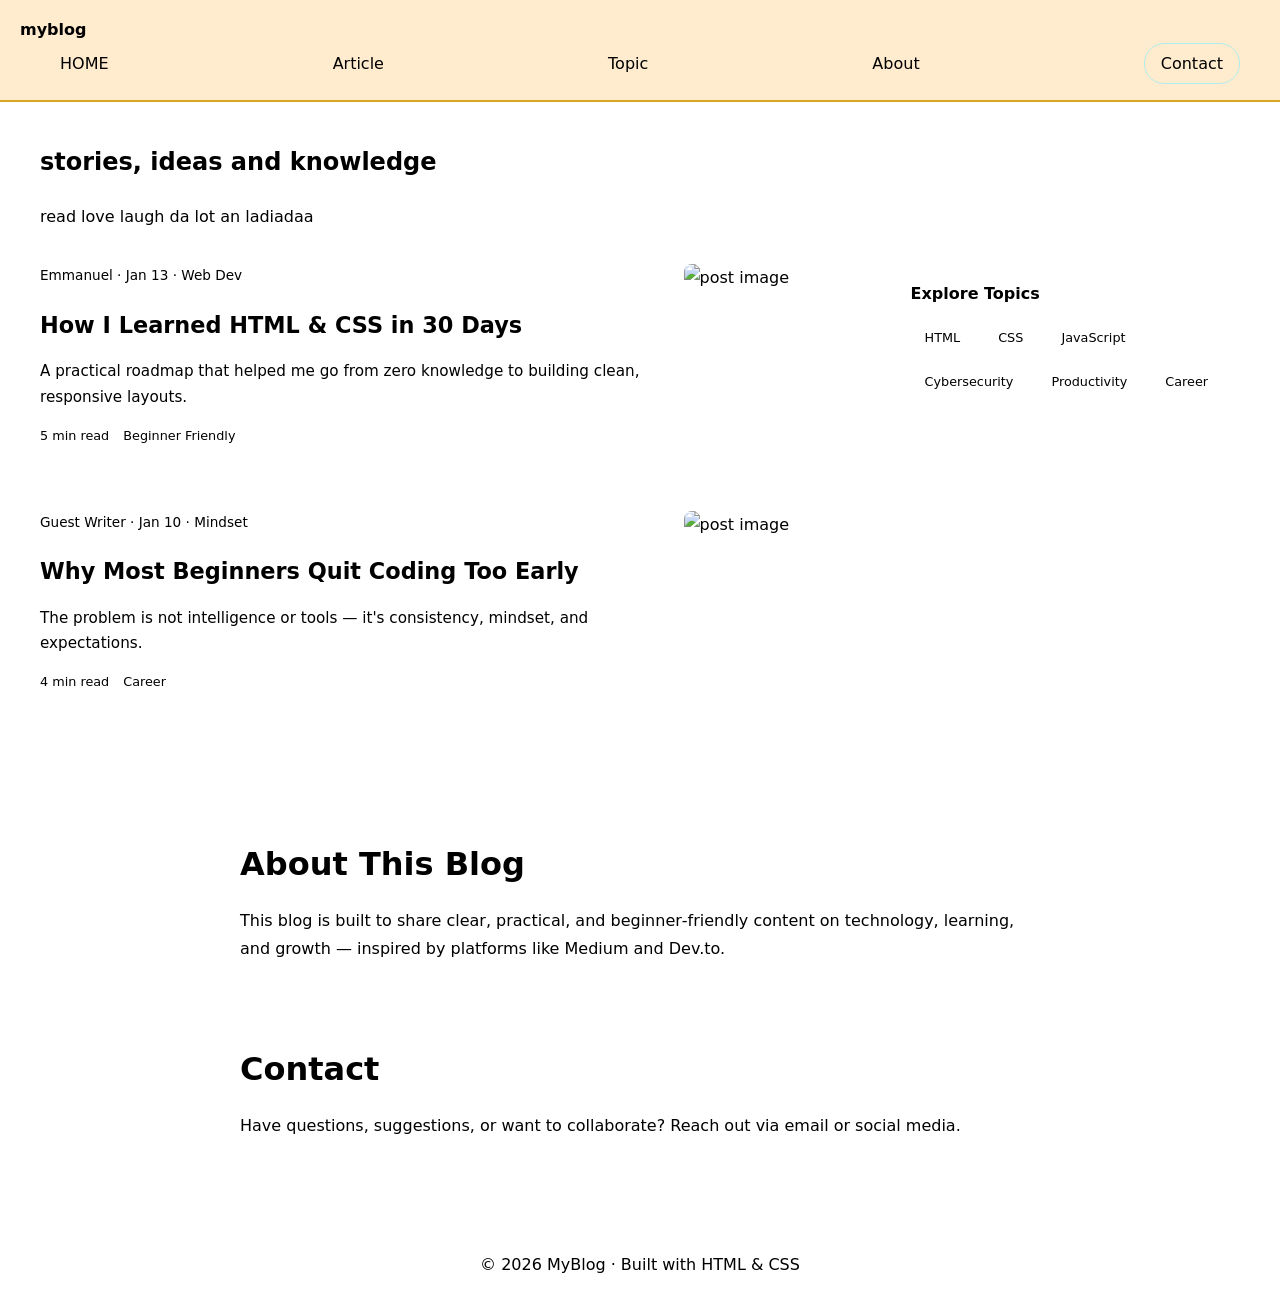
==== index.html @ 0a4ec47a "Add files via upload" ====
<!DOCTYPE html>
<html lang="en">
<head>
    <meta charset="UTF-8">
    <meta name="viewport" content="width=device-width, initial-scale=1.0">
    <title>Document</title>
    <link rel="stylesheet" href="gyj.css">
</head>
<body>
    <header>
        <div class="gat">
        <div class="lgo">myblog</div>
        <nav class="nav">
            <a href="incex.html">HOME</a>
            <a href="#articles">Article</a>
            <a href="#topics"> Topic</a>
            <a href="#about"> About</a>
            <a href="#contact" class="cnt-btn"> Contact</a>
        
        </nav>

        </div>
    </header>

    <section id="hme" class="rho">
        <h1> stories, ideas and knowledge</h1>
        <p> read love laugh da lot an ladiadaa</p>
    </section>

    <!-- Main Content -->
  <main class="container">

    <!-- Articles -->
    <section id="articles">
      <article class="post">
        <div class="post-content">
          <div class="author">Emmanuel · Jan 13 · Web Dev</div>
          <h2>How I Learned HTML & CSS in 30 Days</h2>
          <p class="excerpt">A practical roadmap that helped me go from zero knowledge to building clean, responsive layouts.</p>
          <div class="meta">
            <span>5 min read</span>
            <span>Beginner Friendly</span>
          </div>
        </div>
        <img src="https://picsum.photos/400/300?1" alt="post image">
      </article>

      <article class="post">
        <div class="post-content">
          <div class="author">Guest Writer · Jan 10 · Mindset</div>
          <h2>Why Most Beginners Quit Coding Too Early</h2>
          <p class="excerpt">The problem is not intelligence or tools — it's consistency, mindset, and expectations.</p>
          <div class="meta">
            <span>4 min read</span>
            <span>Career</span>
          </div>
        </div>
        <img src="https://picsum.photos/400/300?2" alt="post image">
      </article>
    </section>

    <!-- Sidebar -->
    <aside id="topics">
      <h3>Explore Topics</h3>
      <div class="tag-list">
        <div class="tag">HTML</div>
        <div class="tag">CSS</div>
        <div class="tag">JavaScript</div>
        <div class="tag">Cybersecurity</div>
        <div class="tag">Productivity</div>
        <div class="tag">Career</div>
      </div>
    </aside>

  </main>

  <!-- About -->
  <section id="about" class="info-section">
    <h2>About This Blog</h2>
    <p>This blog is built to share clear, practical, and beginner‑friendly content on technology, learning, and growth — inspired by platforms like Medium and Dev.to.</p>
  </section>

  <!-- Contact -->
  <section id="contact" class="info-section">
    <h2>Contact</h2>
    <p>Have questions, suggestions, or want to collaborate? Reach out via email or social media.</p>
  </section>

  <footer>
    © 2026 MyBlog · Built with HTML & CSS
  </footer>
</body>
</html>
---- gyj.css ----
body{
    font-family: system-ui, -apple-system, BlinkMacSystemFont, 'Segoe UI', Roboto, Oxygen, Ubuntu, Cantarell, 'Open Sans', 'Helvetica Neue', sans-serif;
    color: black;
    line-height: 1.7;
    margin: 0;
}
header{
    border-bottom: 2px solid goldenrod;
    padding: 16px 20px;
    position: sticky;
    top: 0;
    z-index: 10;
    background-color: blanchedalmond;
  
}


.container{
  max-width: 1200px;
  display: grid;
  grid-template-columns: 3fr 1.2fr;
  margin: 34px auto;
  gap: 47px;
  padding: 0 23px;

}

.nav{
    max-width: 1200px;
    margin: auto;
    display: flex;
    justify-content: space-between;
    align-items: center;
}
.lgo{
    font-size: 1 5rem;
    font-weight: 700;
}
.nav a{
    text-decoration: navajowhite;
    margin-left: 20px;
    color: black;
    font-size: 1rem;
    font-weight: 500;

}
.cnt-btn{
    padding: 6px 16px;
    border-radius: 20px;
    border: 1px solid paleturquoise

}

.rho{
    max-width: 1200px;
    margin: 40px auto 0;
    padding:0 24px;
}

.hero h1{
    font-size: 2.4rem;
    margin-bottom: 12px;
}
.hero p{
    color:var(-- muted);
    max-width: 600px;
}

/* Article card */
.post{
    display:flex;
    gap:24px;
    padding-bottom:32px;
    border-bottom:1px solid var(--border);
    margin-bottom:32px;
  }

  .post-content{
    flex:1;
  }

  .author{
    font-size:0.85rem;
    color:var(--muted);
    margin-bottom:6px;
  }

  .post h2{
    font-size:1.4rem;
    margin-bottom:8px;
  }

  .excerpt{
    color:var(--muted);
    font-size:0.95rem;
    margin-bottom:14px;
  }

  .meta{
    font-size:0.8rem;
    color:var(--muted);
    display:flex;
    gap:14px;
  }

  .post img{
    width:180px;
    height:120px;
    object-fit:cover;
    border-radius:8px;
  }

  /* Sidebar */
  aside{
    position:sticky;
    top:110px;
    align-self:start;
  }

  aside h3{
    font-size:1rem;
    margin-bottom:14px;
  }

  .tag-list{
    display:flex;
    flex-wrap:wrap;
    gap:10px;
  }

  .tag{
    padding:6px 14px;
    background:var(--light);
    border-radius:20px;
    font-size:0.8rem;
    cursor:pointer;
  }

  /* About & Contact */
  .info-section{
    max-width:800px;
    margin:80px auto;
    padding:0 24px;
  }

  .info-section h2{
    font-size:2rem;
    margin-bottom:12px;
  }

  .info-section p{
    color:var(--muted);
  }

  footer{
    border-top:1px solid var(--border);
    padding:32px 24px;
    text-align:center;
    color:var(--muted);
    margin-top:60px;
  }

  /* Responsive */
  @media(max-width:900px){
    .container{
      grid-template-columns:1fr;
    }

    aside{
      position:relative;
      top:0;
    }

    .post{
      flex-direction:column-reverse;
    }

    .post img{
      width:100%;
      height:200px;
    }
  }
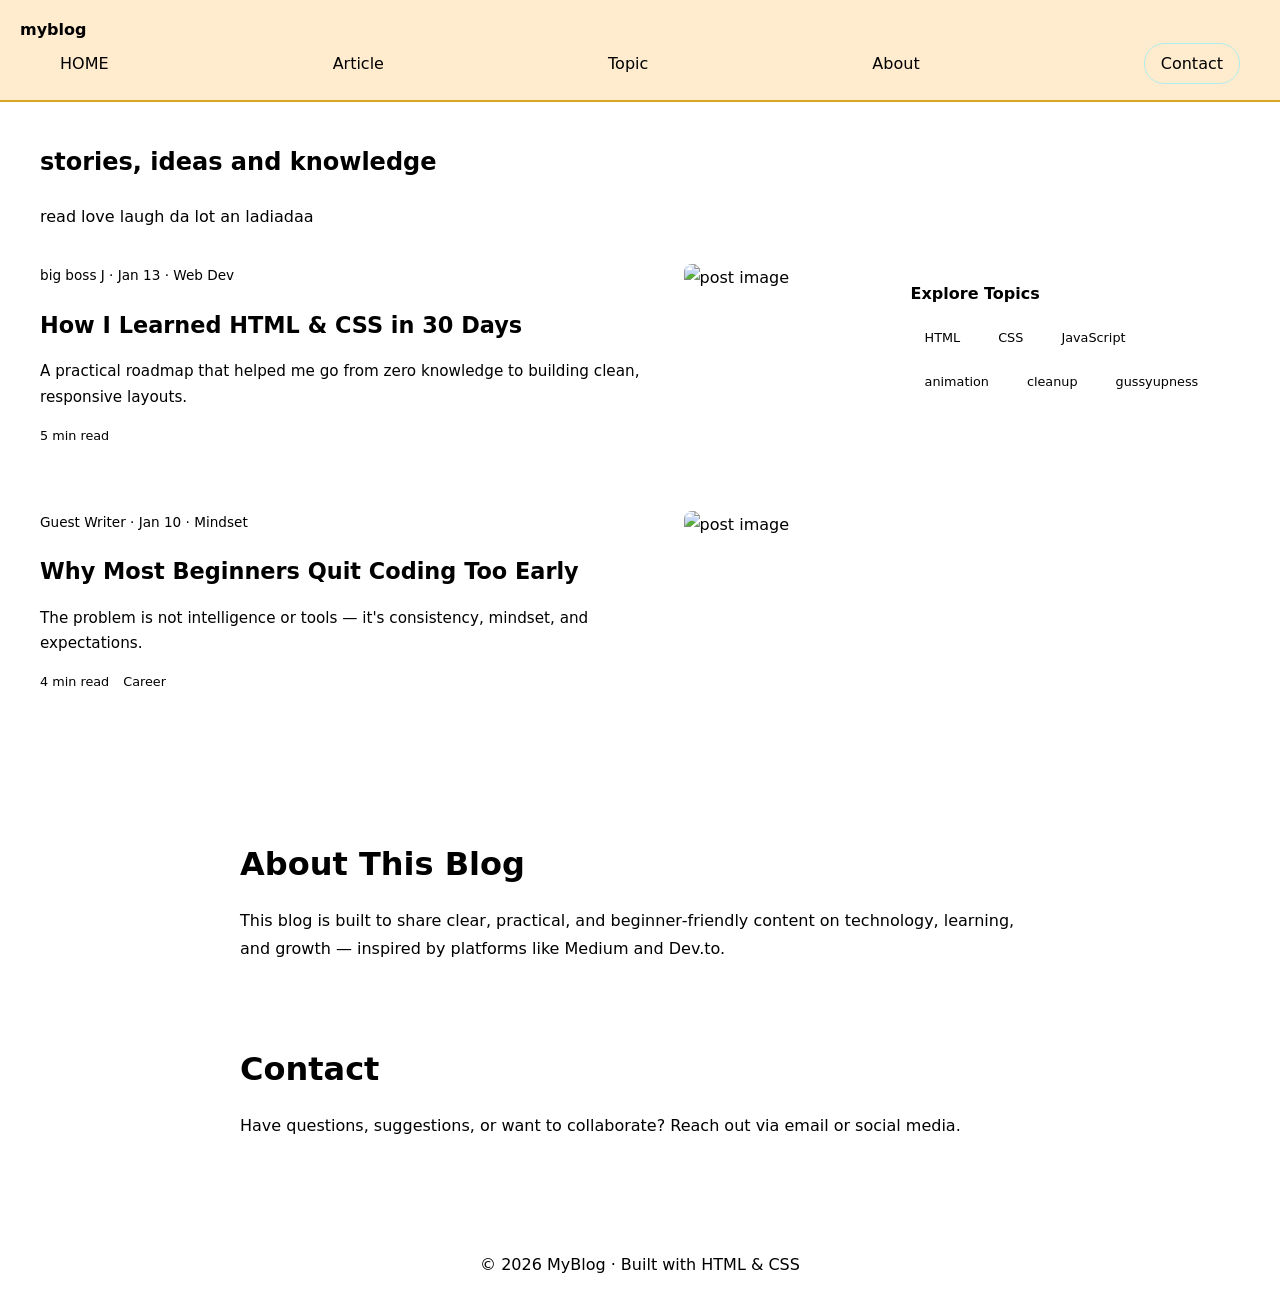
==== commit 5ff01dd8: "Update index.html" ====
--- a/index.html
+++ b/index.html
@@ -11,7 +11,7 @@
         <div class="gat">
         <div class="lgo">myblog</div>
         <nav class="nav">
-            <a href="incex.html">HOME</a>
+            <a href="index.html">HOME</a>
             <a href="#articles">Article</a>
             <a href="#topics"> Topic</a>
             <a href="#about"> About</a>
@@ -34,12 +34,11 @@
     <section id="articles">
       <article class="post">
         <div class="post-content">
-          <div class="author">Emmanuel · Jan 13 · Web Dev</div>
+          <div class="author"> big boss J · Jan 13 · Web Dev</div>
           <h2>How I Learned HTML & CSS in 30 Days</h2>
           <p class="excerpt">A practical roadmap that helped me go from zero knowledge to building clean, responsive layouts.</p>
           <div class="meta">
             <span>5 min read</span>
-            <span>Beginner Friendly</span>
           </div>
         </div>
         <img src="https://picsum.photos/400/300?1" alt="post image">
@@ -66,9 +65,9 @@
         <div class="tag">HTML</div>
         <div class="tag">CSS</div>
         <div class="tag">JavaScript</div>
-        <div class="tag">Cybersecurity</div>
-        <div class="tag">Productivity</div>
-        <div class="tag">Career</div>
+        <div class="tag">animation</div>
+        <div class="tag">cleanup</div>
+        <div class="tag">gussyupness</div>
       </div>
     </aside>
 
@@ -90,4 +89,4 @@
     © 2026 MyBlog · Built with HTML & CSS
   </footer>
 </body>
-</html>+</html>
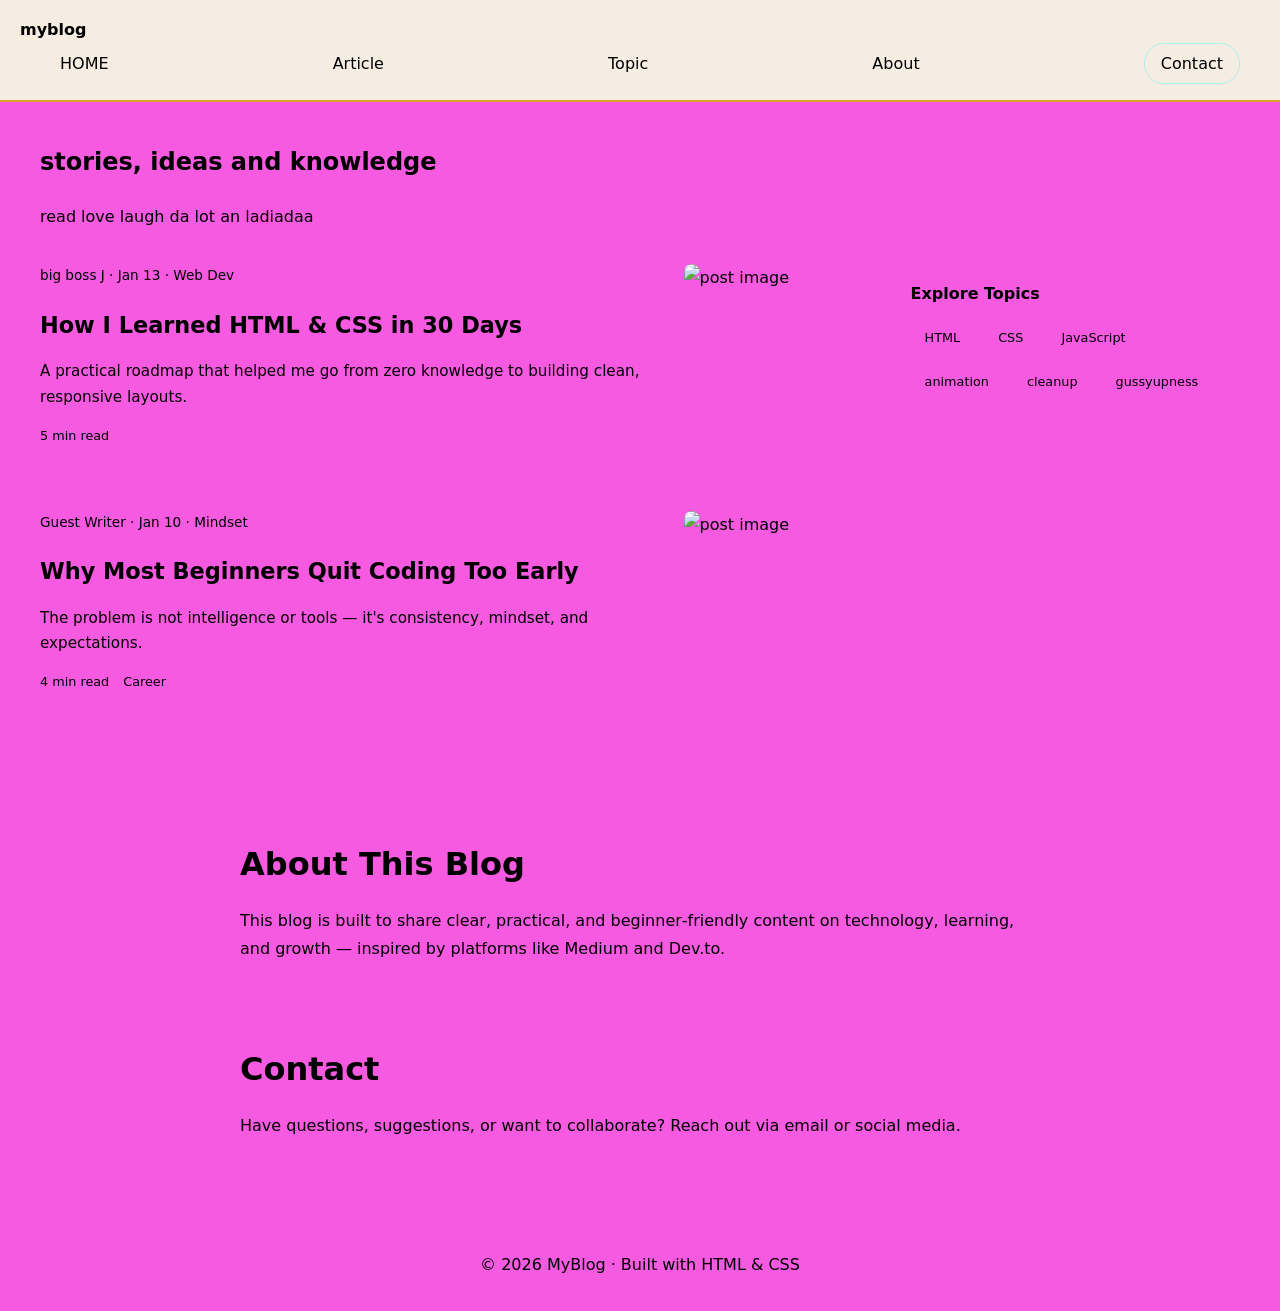
==== commit e902e405: "Update index.html" ====
--- a/index.html
+++ b/index.html
@@ -10,6 +10,7 @@
     <header>
         <div class="gat">
         <div class="lgo">myblog</div>
+            
         <nav class="nav">
             <a href="index.html">HOME</a>
             <a href="#articles">Article</a>
--- a/gyj.css
+++ b/gyj.css
@@ -1,4 +1,5 @@
 body{
+  background: #f65ae1;
     font-family: system-ui, -apple-system, BlinkMacSystemFont, 'Segoe UI', Roboto, Oxygen, Ubuntu, Cantarell, 'Open Sans', 'Helvetica Neue', sans-serif;
     color: black;
     line-height: 1.7;
@@ -10,7 +11,7 @@
     position: sticky;
     top: 0;
     z-index: 10;
-    background-color: blanchedalmond;
+    background-color: rgb(245, 237, 225);
   
 }
 
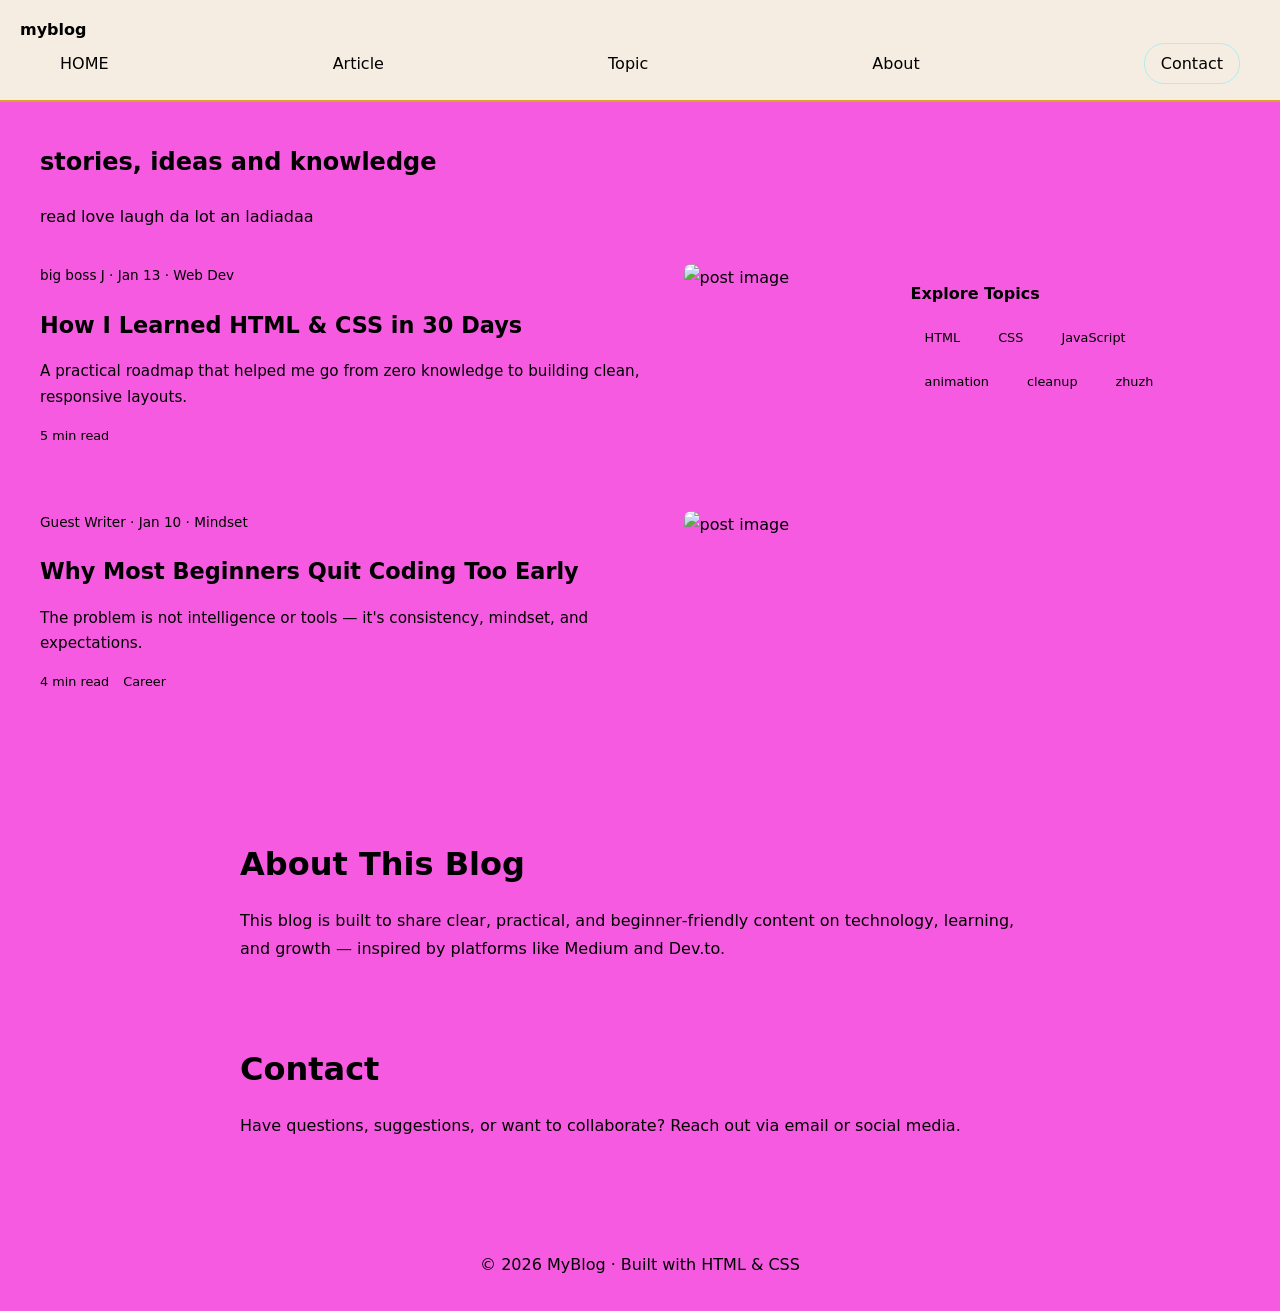
==== commit ae4efdb4: "Update index.html" ====
--- a/index.html
+++ b/index.html
@@ -68,7 +68,7 @@
         <div class="tag">JavaScript</div>
         <div class="tag">animation</div>
         <div class="tag">cleanup</div>
-        <div class="tag">gussyupness</div>
+        <div class="tag">zhuzh</div>
       </div>
     </aside>
 
